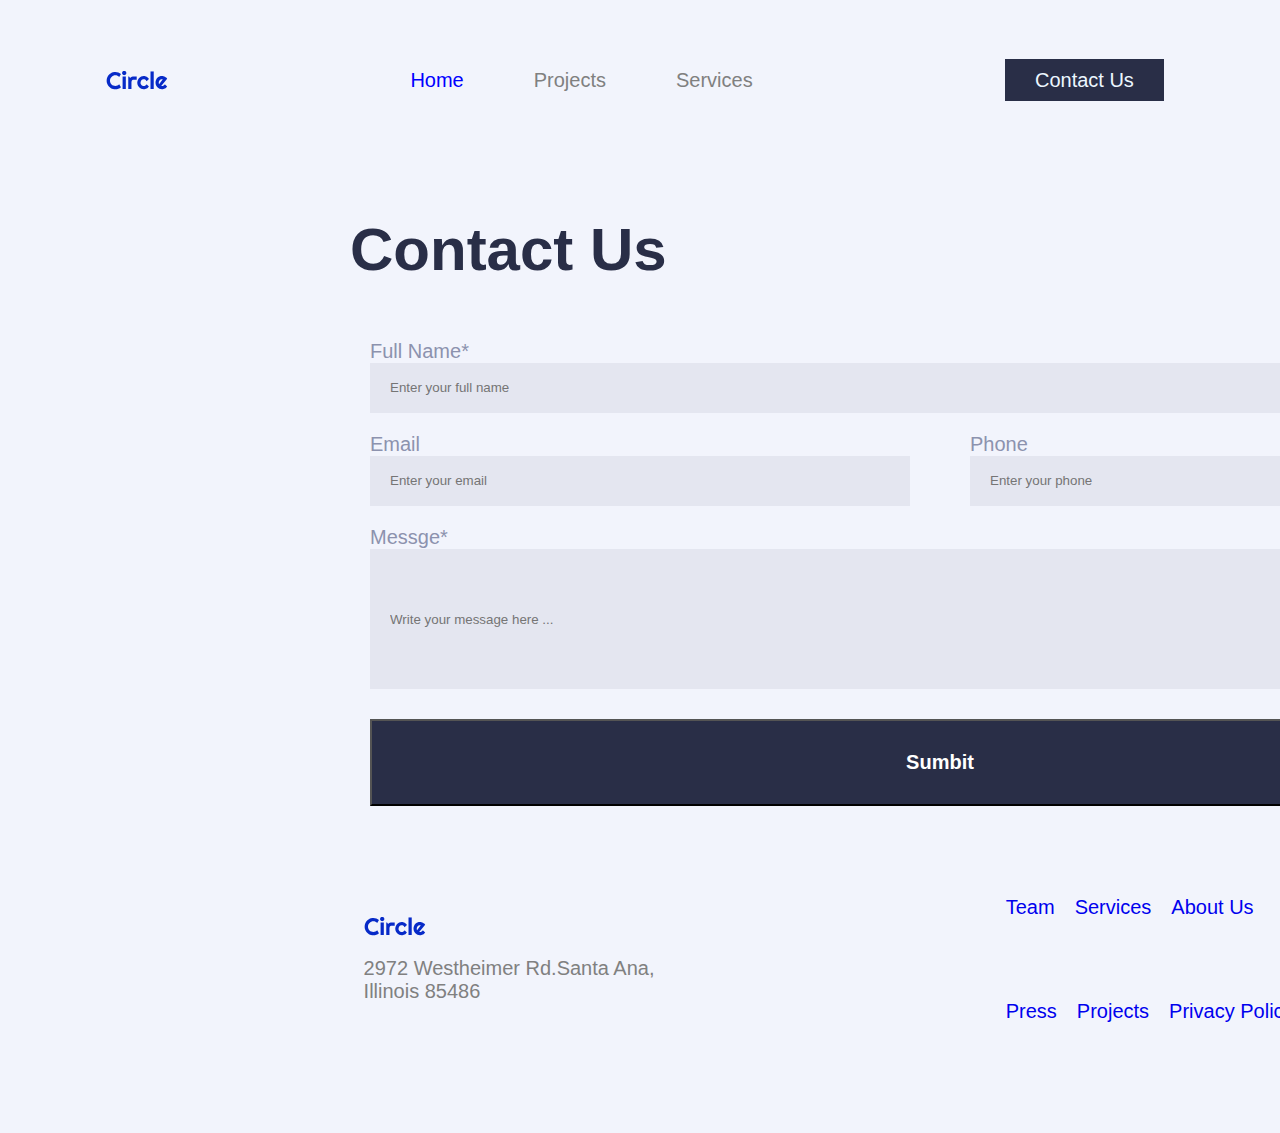
==== form.html @ a89633fa "contact us done" ====
<!DOCTYPE html>
<html lang="en">
<head>
    <meta charset="UTF-8">
    <meta http-equiv="X-UA-Compatible" content="IE=edge">
    <meta name="viewport" content="width=device-width, initial-scale=1.0">
    <title>Document</title>
    <link rel="stylesheet" href="style.css">
</head>
<body>



<!--  /////// NAV ////////// -->

    <nav class="sect-nav">
        <div class="nav-container">
            <img id="logCircle" src="/Img/logos/circle.svg" />
          <div class="link-nav">
            <a class="active-page" href="#">Home</a>
            <a href="#">Projects</a>
            <a href="#">Services</a>
          </div>
          <div class="anchorage">
            <a  id="but-nav" class="but-nav" href="/form.html">Contact Us</a>
          </div>
        </div>        
      </nav>



      <!--  //////////////////  FORMULARI /////// -->

      <div class="general-formulari-container">        
        <div class="formulari-container">
            <h1>Contact Us</h1>
        </div>
        <div class="imp-container">
            <form action="">
                <div class="imp-name">
                    <label for="">Full Name*</label>
                    <input class="imp-holder" type="text" placeholder="Enter your full name">
                </div>
                <div class="together">
                    <div class="imp-email">
                        <label for="">Email</label>
                        <input class="imp-holder" type="text" placeholder="Enter your email">
                    </div>
                    <div class="imp-phone">
                        <label for="">Phone</label>
                        <input class="imp-holder" type="text" placeholder="Enter your phone">
                    </div>
                </div>
                
                <div class="imp-message">
                    <label for="">Messge*</label>
                    <input class="imp-holder" type="text" placeholder="Write your message here ...">
                </div>
                <button class="sumbit"  type="button">Sumbit</button>

            </form>
        </div>
      </div>








    <!--  FOOTER !!! -->


    <section class="footer">
        <div class="foot-container ">
          <div class="img-info">
            <div>
              <img src="/Img/logos/circle.svg" alt="">
            </div>
            <div class="info">
              <p>2972 Westheimer Rd.Santa Ana,<br>
              Illinois 85486</p>
            </div>
          </div>
          <div class="foot-place">
            <div class="about">         
              <a href="#">Team</a>
              <a href="#">Services</a>
               <a href="#">About Us</a>          
            </div>
            <div class="about-sec">
              <a href="#">Press</a>
              <a href="#">Projects</a>
              <a href="#">Privacy Policy</a>
            </div>
        </div>
          
  
        </div>
      </section>
  


</body>
</html>
---- style.css ----
/* //importar google fonts mediante cssS// */
/* @import url(“https://fonts.googleapis.com/css2?family=Roboto:wght@400;700&display=swap”); */
/* General styling */
*{
    margin: 0;
    padding: 0;
    font-family: "Roboto", sans-serif;
    /* background-color: #f2f4fc; */
}
body{
    background-color: #f2f4fc; 
    font-family: "Roboto", sans-serif;
    font-size: 20px;
}
h1{
    font-weight: bold;
    font-size: 60px;
    color: #292e47;
    margin: 20px 0px 30px;
}

/* HEADDIIINGSSSS H1 H2 H3 H4 I AFEGIR PROPIETATS */
.container {
    max-width: 1100px;
    margin-left: auto;
    margin-right: auto;
}
.title-heading-h2 {
    color: #292e47;
    font-size: 40px;
    font-weight: bold;
}


/*   NAV BAR */
.sect-nav{
  margin-top: 70px;
}
.nav-container{
    display: flex;
    justify-content: space-around;
    align-items: center;   
    height: 20px;
}
.nav-container a { 
    margin-right: 10px;
    text-decoration: none;
    padding: 30px 30px;
    color: gray; 
}
.nav-container .active-page{
    color: blue
}
/* .nav-container a:first-child{
    color: blue
} */
.nav-container a:hover{
    color: blue;
}

.anchorage a {
    color: white
}


.link-nav {
    display: flex;
}
#but-nav {
    background-color: #292e47;
    color: #ecf7ff;
    height: 10px;
    /* margin: 0px 40px 0px 40px; */
    padding: 10px 30px;
    text-decoration: none;
}



/* /////////////// MAIN SECTION CORRESPONDIENTE A PROJECT.HTML( sIMPLIFY) */
.main-section h1{
    margin-top:100px;
    font-weight: bold;
    padding: 0px 200px;
}
.titles-web{
    display: flex;
    justify-content: space-between;
    color: gray;
    font-weight: bold ;
    padding: 0px 220px;
}  
.main-img{
    display: flex;
    justify-items: center;
    margin-top: 60px;
    padding: ;
}
.the-img{
    width: 100%;
    height: 444px;
    padding: 0px 220px;
    

}
.text-simpl{
    padding: 0px 220px;
}
.parrafo{
    margin-top: 80px;
    font-size: 20px;
}
.parrafo-dos{
    margin-top: 10px;
    margin-bottom: 150px;
    font-size: 20px;
}


/* /////////////// FORMULAARI ////////// */


.formulari-container h1{
    color: #292e47;
    font-size: px;
    line-height: 20px;
    margin-top: 150px;
    margin-bottom: 80px;
    margin-left: 350px;
    font-weight: bold;
}
.imp-container{
    margin-left: 350px;
    width: 100%;
    padding-left: 20px;  
    color: #8c92ae; 
    font-size: 20px; 
    display: flex;
    flex-direction: row;
    
}
.imp-name{
    width:1100px; 
}
.together{
    display: flex;
    padding: 20px 0px;
    
}
.imp-email{
    width:500px; 
}
.imp-phone{
    width:500px; 
    padding: 0px 100px;
}
.imp-message{
    width:1100px; 
}
.imp-message input{
    height: 100px;
   
}
.sumbit{
    background-color: #292e47;
    color: white;
    width: 1140px;
    padding: 30px;
    margin-top: 30px;
    font-weight: bold;
    font-size: 20px;
}
.imp-holder{
    height: 10px;
    width: 100% ;
    padding: 20px;
    line-height: 20px;
    display: flex;
    text-align: start;
    flex-direction: column;
   
    background-color: rgba(107, 112, 141, 0.1);
    border: none;
}


/*      SECTION 1  */

.container-sect1 {
    display: flex;
    justify-content: space-between;
    align-items: center;
    padding: 100px 30px 0px;
    margin: 0px 96px;
    max-width: 1100px;
    margin-right: auto;
    margin-left: auto;
}
.imatges{
    display: flex;
}
.img-guy{
    position:relative;
    width: 560px;
}
.card-a{
    position: absolute;
    left: 45%;
    top: 20%;
    right: auto;
    bottom: auto;
    width: 294px;
    vertical-align: middle;
    display: inline-block ;
    
}
.card-b{
    position: absolute;
    left: auto;
    top: auto;
    right: 15%;
    bottom: 0%;
    width: 290px;
    vertical-align: middle;
    display: inline-block;
}
.text{
    color: gray; 

}
.text p{
    margin: 0px 0px 40px;
}
.text-a{
    text-decoration: none;
    color: gray; 
    font-size: 17px;
}
.but-guy{
    background-color: #15298c;
    color: #ecf7ff;
    height: 50px;
    margin: 0px 40px 0px 40px;
    padding: 15px 30px;
    text-decoration: none;
    font-weight: bold;
   
}



/*  Projects CSS*/
.section {
    padding: 0px 30px,
}
.dad-card-container{
    margin-top: 70px;
}
.dad-card-subcontainer{
    display: flex;
    justify-content: space-between;
    flex-direction: row;
}
.card{
    width: 340px;
    max-height: 444px;
    display: flex;
    flex-direction: column;
}
.card-img-general{
    object-fit: cover;
    height: 240px;
    width: 100%;
}
.card-content{
    background-color: white;
    display: flex;
    flex-direction:  column;
    height: 100%;
    width: 100%;
}
.card-img-container{
    margin: 0;
}
.card-project-title{
    color: #292e47;
    font-size: 24px;
    font-weight: 500;
    margin: 30px 20px 20px 20px;
    background-color: white;
}
.card-project-subtitle{
    color: #292e47;
    font-size: 16px;
    margin: 0px 20px;
    background-color: white;
}
.card-project-botton{
    color: #292e47;
    font-size: 16px;
    margin: 40px 20px;
    background-color: white;
    color: #15298c;
    text-decoration: none;
    font-weight: 800;
}

/*  servicees  CSS*/

.service-container{
    margin-top: 70px;
}
.service-subcontainer{
    display: flex;
    justify-content: space-between;
    flex-direction: row;
}
.service{
    width: 340px;
    max-height: 444px;
    display: flex;
    flex-direction: column;
    
}
.service-img{
    object-fit: cover;
    height: 240px;
    width: 100%;
    background-color: white;
}
.service-content{
    background-color: white;
    display: flex;
    flex-direction:  column;
    height: 100%;
    width: 100%;
}
.service-icon {
    width: 80px;
    height: 80px;
    margin-top: 40px;
    margin-left: 40px;
    padding-bottom: 0px;
    padding-left: 0px;
    border-radius: 50%;
    background-color: #ecf7ff;
    /* background-image: url(/Img/Icons/1.svg); */
    background-position: 50% 50%;
    background-size: auto;
    background-repeat: no-repeat;    
}

.service-icon.icon1{
    background-image: url(/Img/Icons/1.svg);
}
.service-icon.icon2{
    background-image: url(/Img/Icons/2.svg);
}
.service-icon.icon3{
    background-image: url(/Img/Icons/3.svg);
}

.service-title{
    color: #292e47;
    font-size: 24px;
    font-weight: 500;
    margin: 30px 20px 20px 20px;
    background-color: white;
}
.service-subtitle{
    color: #292e47;
    font-size: 16px;
    margin: 0px 20px;
    background-color: white;
}
.service-project-botton{
    color: #292e47;
    font-size: 16px;
    margin: 40px 20px;
    background-color: white;
    color: #072ac8;
    text-decoration: none;
    font-weight: 800;
}



/*   SPONSORS  */

.sponsors-container{
    display: flex;
    justify-content: space-between;
    margin-bottom: 150px;
}
.sponsors-div-container {
    margin-top: 130px;
}
.sponsors{
    display: flex;
    flex-direction: row;
}
.sponsors img{
    margin-right: 100px;
}
#airB{
    display: flex;
    width: 150px;
    height: 96px;
    max-height: 96px;
    max-width: 150px;
}
#goog{
    display: flex;
    width: 150px;
    height: 96px;
    max-height: 96px;
    max-width: 150px;
}
#micro{
    display: flex;
    width: 150px;
    height: 96px;
    max-height: 96px;
    max-width: 150px;
}
#fedex{
    display: flex;
    width: 150px;
    height: 96px;
    max-height: 96px;
    max-width: 150px;
}
#amazon{
    display: flex;
    width: 150px;
    height: 96px;
    max-height: 96px;
    max-width: 150px;
}
/* .sect4{
    margin-top: 40px;
    padding: 0px 30px;
}
.container-general{
    max-width: 1100px;
    margin-left: auto;
    margin-right: auto;
}
.servicesheading{
    color: #292e47;
    font-size: 40px;
}
.service-container{

} */

/* ////////////  DARK SCREEN */
.dark-screen{
    position: relative;
    height: 622px;
    margin: 90px 200px 90px 200px;
    background-color: #292e47;
    background-image: url("./Img/impossible/orbit.png");
    background-position: 0px 0px;
    background-size: contain;
    background-repeat: no-repeat;
    
}

    
.dark-screen h3{
    color: white;
    font-size: 40px;
    margin: 100px 0px 10px;
    margin-bottom: 10px;
}
.dark-container{
    display: flex;
    justify-content: space-between;
    flex-direction: column;
    text-align: center;
    font-weight: bold;
}
.client{
    display: flex;
    align-items: center;
    flex-direction: row;
    text-align: center;
    justify-content: center;
    margin-top: 8% ;
}
.client-img{
    width: 50px;
    height: 50px;
    border-radius: 50%;
    background-image: url("./Img/impossible/profile.png");
    background-position: center;
    background-size: contain;
    background-repeat: no-repeat;
    max-width: 1320px;
}
.client-name{
    color: aqua;
    font-size: 17px;
}

.text-dark{
    color:#ffc600;
    font-size: 24px;
    margin-top: 120px;
    text-align: center;
    line-height: 160%;
    font-weight: 500;
    max-width: 560px;
    margin-right: auto;
    margin-left: auto;
}
.client-position{
    color: white;
    font-size: 13px;
}
.emoji {
    width: 150px;
    height: 150px;

}
.emoji.top-left{   
    position: absolute;

    left: 5%;
    top: 10%;
    right: auto;
    bottom: auto;
    background-image: url("./Img/impossible/memoji-1.png");
    background-position: 50% 50%;
    background-size: contain;
    background-repeat: no-repeat;
}
.emoji.top-right{
    position: absolute;
    background-image: url("./Img/impossible/memoji-2.png");
    top: 10%;
    right: 5%;
    bottom: auto;
    left: auto;
    background-position: 50% 50%;
    background-size: contain;
    background-repeat: no-repeat;
}

.emoji.bottom-left{  
    position: absolute;
    background-image: url("./Img/impossible/memoji-3.png");
    bottom: 10%;
    left: 5%;
    top: auto;
    right: auto;
    background-position: 50% 50%;
    background-size: contain;
    background-repeat: no-repeat;
}

.emoji.bottom-right{
    background-image: url("./Img/impossible/memoji-4.png");
    position: absolute;
    bottom: 10%;
    right: 5%;
    left: auto;
    top: auto;
    background-position: 50% 50%;
    background-size: contain;
    background-repeat: no-repeat;
}






/* SECTION 5 */

.sect5 {
    width: 1320px;
    height: 500px;
    max-width: 1320px;
    margin-top: 200px;
    margin-right: auto;
    margin-left: auto;
    background-color: #ffc600;
    display: flex;
    justify-content: center;
    align-items: center;
    text-align: justify;
}
.imput-container{
    text-align: center;
    margin-top: 10px;
}
.imput-btn{
    margin-top: 30px;

}
.imput-btn button {
    height: 60px;
    border: none;
    padding: 15px 60px;
    background-color: #292e47;
    color: #ecf7ff;
    font-weight: bold;
    font-size: 20px;
}
.imput-btn input{
    height: 60px;
    border: none;
    padding: 0px 12px 0px  50px;
}
.imp{
    background-image: url(/Img/mail.svg);
    background-repeat: no-repeat;
}

/* FOOTER !!!!! */

.foot-container{
    display: flex;
    justify-content: space-between;
    margin-top: 0px;
    width: 1320px;
    margin: 80px 0px 0px;
    padding: 0px 30px 100px;
    margin-left: 12%;
}
.img-info{
    margin-left: 150px;
    padding: 30px;
}
.info{
    display: flex;
    margin-top: 16px;
    color: gray;
}
.foot-place{
    display: flex;
    flex-direction: column;
    justify-content: space-between;
    margin-left: 100px;
    margin-right: 200px;
}
.about{
    display: flex;
}
.about a{
    text-decoration: none;
    display: flex;
    justify-content: space-between;
    padding: 10px;
}
.about-sec a{
    text-decoration: none;
    display: flex;
    justify-content: space-between;
    padding: 10px;
}
.about-sec{
    display: flex;
}
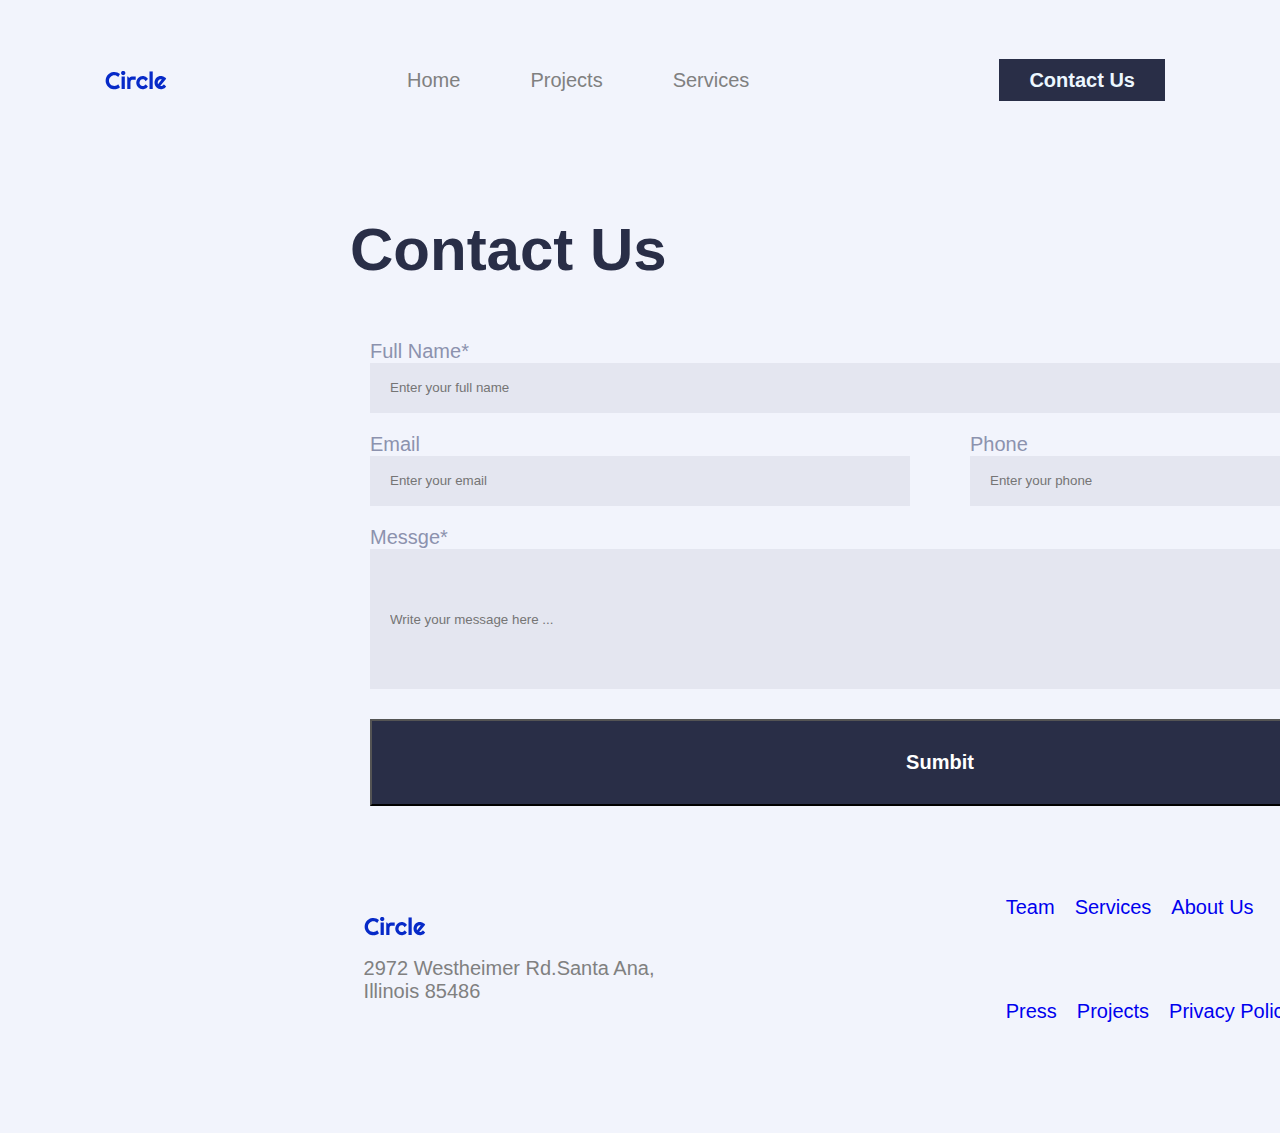
==== commit 585fbec8: "Form, fornt nd project html cdd done" ====
--- a/form.html
+++ b/form.html
@@ -17,7 +17,7 @@
         <div class="nav-container">
             <img id="logCircle" src="/Img/logos/circle.svg" />
           <div class="link-nav">
-            <a class="active-page" href="#">Home</a>
+            <a href="/index.html">Home</a>
             <a href="#">Projects</a>
             <a href="#">Services</a>
           </div>
--- a/style.css
+++ b/style.css
@@ -1,441 +1,431 @@
 /* //importar google fonts mediante cssS// */
 /* @import url(“https://fonts.googleapis.com/css2?family=Roboto:wght@400;700&display=swap”); */
 /* General styling */
-*{
-    margin: 0;
-    padding: 0;
-    font-family: "Roboto", sans-serif;
-    /* background-color: #f2f4fc; */
-}
-body{
-    background-color: #f2f4fc; 
-    font-family: "Roboto", sans-serif;
-    font-size: 20px;
-}
-h1{
-    font-weight: bold;
-    font-size: 60px;
-    color: #292e47;
-    margin: 20px 0px 30px;
+* {
+  margin: 0;
+  padding: 0;
+  font-family: "Roboto", sans-serif;
+  /* background-color: #f2f4fc; */
+}
+body {
+  background-color: #f2f4fc;
+  font-family: "Roboto", sans-serif;
+  font-size: 20px;
+}
+h1 {
+  font-weight: bold;
+  font-size: 60px;
+  color: #292e47;
+  margin: 20px 0px 30px;
 }
 
 /* HEADDIIINGSSSS H1 H2 H3 H4 I AFEGIR PROPIETATS */
 .container {
-    max-width: 1100px;
-    margin-left: auto;
-    margin-right: auto;
+  max-width: 1100px;
+  margin-left: auto;
+  margin-right: auto;
+  margin-bottom: 200px;
 }
 .title-heading-h2 {
-    color: #292e47;
-    font-size: 40px;
-    font-weight: bold;
-}
-
+  color: #292e47;
+  font-size: 40px;
+  font-weight: bold;
+}
 
 /*   NAV BAR */
-.sect-nav{
+.sect-nav {
   margin-top: 70px;
 }
-.nav-container{
-    display: flex;
-    justify-content: space-around;
-    align-items: center;   
-    height: 20px;
-}
-.nav-container a { 
-    margin-right: 10px;
-    text-decoration: none;
-    padding: 30px 30px;
-    color: gray; 
-}
-.nav-container .active-page{
-    color: blue
+.nav-container {
+  display: flex;
+  justify-content: space-around;
+  align-items: center;
+  height: 20px;
+}
+.nav-container a {
+  margin-right: 10px;
+  text-decoration: none;
+  padding: 30px 30px;
+  color: gray;
+}
+.nav-container .active-page {
+  color: blue;
 }
 /* .nav-container a:first-child{
     color: blue
 } */
-.nav-container a:hover{
-    color: blue;
+.nav-container a:hover {
+  color: blue;
 }
 
 .anchorage a {
-    color: white
-}
-
+  color: white;
+}
 
 .link-nav {
-    display: flex;
+  display: flex;
 }
 #but-nav {
-    background-color: #292e47;
-    color: #ecf7ff;
-    height: 10px;
-    /* margin: 0px 40px 0px 40px; */
-    padding: 10px 30px;
-    text-decoration: none;
-}
-
-
+  background-color: #292e47;
+  font-weight: bold;
+  color: #ecf7ff;
+  height: 10px;
+  /* margin: 0px 40px 0px 40px; */
+  padding: 10px 30px;
+  text-decoration: none;
+}
 
 /* /////////////// MAIN SECTION CORRESPONDIENTE A PROJECT.HTML( sIMPLIFY) */
-.main-section h1{
-    margin-top:100px;
-    font-weight: bold;
-    padding: 0px 200px;
-}
-.titles-web{
-    display: flex;
-    justify-content: space-between;
-    color: gray;
-    font-weight: bold ;
-    padding: 0px 220px;
-}  
-.main-img{
-    display: flex;
-    justify-items: center;
-    margin-top: 60px;
-    padding: ;
-}
-.the-img{
-    width: 100%;
-    height: 444px;
-    padding: 0px 220px;
-    
-
-}
-.text-simpl{
-    padding: 0px 220px;
-}
-.parrafo{
-    margin-top: 80px;
-    font-size: 20px;
-}
-.parrafo-dos{
-    margin-top: 10px;
-    margin-bottom: 150px;
-    font-size: 20px;
-}
-
+.main-section h1 {
+  margin-top: 100px;
+  font-weight: bold;
+  padding: 0px 200px;
+}
+.titles-web {
+  display: flex;
+  justify-content: space-between;
+  color: gray;
+  font-weight: bold;
+  padding: 0px 220px;
+}
+.main-img {
+  display: flex;
+  justify-items: center;
+  margin-top: 60px;
+  padding: ;
+}
+.the-img {
+  width: 100%;
+  height: 444px;
+  padding: 0px 220px;
+  background-size: cover;
+}
+.text-simpl {
+  padding: 0px 220px;
+  font-size: 20px;
+  line-height: 30px;
+  margin-bottom: 150px;
+}
+.parrafo {
+  margin-top: 80px;
+  font-size: 20px;
+}
+.parrafo-dos {
+  margin-top: 10px;
+  margin-bottom: 150px;
+  font-size: 20px;
+}
 
 /* /////////////// FORMULAARI ////////// */
 
-
-.formulari-container h1{
-    color: #292e47;
-    font-size: px;
-    line-height: 20px;
-    margin-top: 150px;
-    margin-bottom: 80px;
-    margin-left: 350px;
-    font-weight: bold;
-}
-.imp-container{
-    margin-left: 350px;
-    width: 100%;
-    padding-left: 20px;  
-    color: #8c92ae; 
-    font-size: 20px; 
-    display: flex;
-    flex-direction: row;
-    
-}
-.imp-name{
-    width:1100px; 
-}
-.together{
-    display: flex;
-    padding: 20px 0px;
-    
-}
-.imp-email{
-    width:500px; 
-}
-.imp-phone{
-    width:500px; 
-    padding: 0px 100px;
-}
-.imp-message{
-    width:1100px; 
-}
-.imp-message input{
-    height: 100px;
-   
-}
-.sumbit{
-    background-color: #292e47;
-    color: white;
-    width: 1140px;
-    padding: 30px;
-    margin-top: 30px;
-    font-weight: bold;
-    font-size: 20px;
-}
-.imp-holder{
-    height: 10px;
-    width: 100% ;
-    padding: 20px;
-    line-height: 20px;
-    display: flex;
-    text-align: start;
-    flex-direction: column;
-   
-    background-color: rgba(107, 112, 141, 0.1);
-    border: none;
-}
-
+.formulari-container h1 {
+  color: #292e47;
+  font-size: px;
+  line-height: 20px;
+  margin-top: 150px;
+  margin-bottom: 80px;
+  margin-left: 350px;
+  font-weight: bold;
+}
+.imp-container {
+  margin-left: 350px;
+  width: 100%;
+  padding-left: 20px;
+  color: #8c92ae;
+  font-size: 20px;
+  display: flex;
+  flex-direction: row;
+}
+.imp-name {
+  width: 1100px;
+}
+.together {
+  display: flex;
+  padding: 20px 0px;
+}
+.imp-email {
+  width: 500px;
+}
+.imp-phone {
+  width: 500px;
+  padding: 0px 100px;
+}
+.imp-message {
+  width: 1100px;
+}
+.imp-message input {
+  height: 100px;
+}
+.sumbit {
+  background-color: #292e47;
+  color: white;
+  width: 1140px;
+  padding: 30px;
+  margin-top: 30px;
+  font-weight: bold;
+  font-size: 20px;
+}
+.imp-holder {
+  height: 10px;
+  width: 100%;
+  padding: 20px;
+  line-height: 20px;
+  display: flex;
+  text-align: start;
+  flex-direction: column;
+  background-color: rgba(107, 112, 141, 0.1);
+  border: none;
+}
 
 /*      SECTION 1  */
 
 .container-sect1 {
-    display: flex;
-    justify-content: space-between;
-    align-items: center;
-    padding: 100px 30px 0px;
-    margin: 0px 96px;
-    max-width: 1100px;
-    margin-right: auto;
-    margin-left: auto;
-}
-.imatges{
-    display: flex;
-}
-.img-guy{
-    position:relative;
-    width: 560px;
-}
-.card-a{
-    position: absolute;
-    left: 45%;
-    top: 20%;
-    right: auto;
-    bottom: auto;
-    width: 294px;
-    vertical-align: middle;
-    display: inline-block ;
-    
-}
-.card-b{
-    position: absolute;
-    left: auto;
-    top: auto;
-    right: 15%;
-    bottom: 0%;
-    width: 290px;
-    vertical-align: middle;
-    display: inline-block;
-}
-.text{
-    color: gray; 
-
-}
-.text p{
-    margin: 0px 0px 40px;
-}
-.text-a{
-    text-decoration: none;
-    color: gray; 
-    font-size: 17px;
-}
-.but-guy{
-    background-color: #15298c;
-    color: #ecf7ff;
-    height: 50px;
-    margin: 0px 40px 0px 40px;
-    padding: 15px 30px;
-    text-decoration: none;
-    font-weight: bold;
-   
-}
-
-
+  display: flex;
+  justify-content: space-between;
+  align-items: center;
+  padding: 100px 30px 0px;
+  margin: 0px 96px;
+  max-width: 1100px;
+  margin-right: auto;
+  margin-left: auto;
+}
+.imatges {
+  display: flex;
+}
+.img-guy {
+  position: relative;
+  width: 560px;
+}
+.card-a {
+  position: absolute;
+  left: 45%;
+  top: 20%;
+  right: auto;
+  bottom: auto;
+  width: 294px;
+  vertical-align: middle;
+  display: inline-block;
+}
+.card-b {
+  position: absolute;
+  left: auto;
+  top: auto;
+  right: 15%;
+  bottom: 0%;
+  width: 290px;
+  vertical-align: middle;
+  display: inline-block;
+}
+.text {
+  color: gray;
+}
+.text p {
+  margin: 0px 0px 40px;
+}
+.text-a {
+  text-decoration: none;
+  color: gray;
+  font-size: 17px;
+}
+.but-guy {
+  background-color: #292e47;
+  color: #ecf7ff;
+  height: 50px;
+  margin: 0px 40px 0px 40px;
+  padding: 15px 30px;
+  text-decoration: none;
+  font-weight: bold;
+}
 
 /*  Projects CSS*/
 .section {
-    padding: 0px 30px,
-}
-.dad-card-container{
-    margin-top: 70px;
-}
-.dad-card-subcontainer{
-    display: flex;
-    justify-content: space-between;
-    flex-direction: row;
-}
-.card{
-    width: 340px;
-    max-height: 444px;
-    display: flex;
-    flex-direction: column;
-}
-.card-img-general{
-    object-fit: cover;
-    height: 240px;
-    width: 100%;
-}
-.card-content{
-    background-color: white;
-    display: flex;
-    flex-direction:  column;
-    height: 100%;
-    width: 100%;
-}
-.card-img-container{
-    margin: 0;
-}
-.card-project-title{
-    color: #292e47;
-    font-size: 24px;
-    font-weight: 500;
-    margin: 30px 20px 20px 20px;
-    background-color: white;
-}
-.card-project-subtitle{
-    color: #292e47;
-    font-size: 16px;
-    margin: 0px 20px;
-    background-color: white;
-}
-.card-project-botton{
-    color: #292e47;
-    font-size: 16px;
-    margin: 40px 20px;
-    background-color: white;
-    color: #15298c;
-    text-decoration: none;
-    font-weight: 800;
+  padding: 0px 30px;
+}
+.dad-card-container {
+  margin-top: 70px;
+}
+.dad-card-subcontainer {
+  display: flex;
+  justify-content: space-between;
+  flex-direction: row;
+}
+.card {
+  width: 340px;
+  max-height: 444px;
+  display: flex;
+  flex-direction: column;
+}
+.card-img-general {
+  object-fit: cover;
+  height: 240px;
+  width: 100%;
+}
+.card-content {
+  background-color: white;
+  display: flex;
+  flex-direction: column;
+  height: 100%;
+  width: 100%;
+}
+.card-img-container {
+  margin: 0;
+}
+.card-project-title {
+  color: #292e47;
+  font-size: 24px;
+  font-weight: 500;
+  margin: 30px 20px 20px 20px;
+  background-color: white;
+  min-height: 112px;
+}
+.card-project-subtitle {
+  color: #292e47;
+  font-size: 16px;
+  margin: 0px 20px;
+  background-color: white;
+  /* Truncar o esconder texto */
+  overflow: hidden;
+  text-overflow: ellipsis;
+  white-space:nowrap;
+}
+.card-project-botton {
+  color: #292e47;
+  font-size: 16px;
+  margin: 40px 20px;
+  background-color: white;
+  color: #15298c;
+  text-decoration: none;
+  font-weight: 800;
 }
 
 /*  servicees  CSS*/
 
-.service-container{
-    margin-top: 70px;
-}
-.service-subcontainer{
-    display: flex;
-    justify-content: space-between;
-    flex-direction: row;
-}
-.service{
-    width: 340px;
-    max-height: 444px;
-    display: flex;
-    flex-direction: column;
-    
-}
-.service-img{
-    object-fit: cover;
-    height: 240px;
-    width: 100%;
-    background-color: white;
-}
-.service-content{
-    background-color: white;
-    display: flex;
-    flex-direction:  column;
-    height: 100%;
-    width: 100%;
+.service-container {
+  margin-top: 70px;
+}
+.service-subcontainer {
+  display: flex;
+  justify-content: space-between;
+  flex-direction: row;
+}
+.service {
+  width: 340px;
+  max-height: 444px;
+  display: flex;
+  flex-direction: column;
+}
+.service-img {
+  object-fit: cover;
+  height: 240px;
+  width: 100%;
+  background-color: white;
+}
+.service-content {
+  background-color: white;
+  display: flex;
+  flex-direction: column;
+  height: 100%;
+  width: 100%;
 }
 .service-icon {
-    width: 80px;
-    height: 80px;
-    margin-top: 40px;
-    margin-left: 40px;
-    padding-bottom: 0px;
-    padding-left: 0px;
-    border-radius: 50%;
-    background-color: #ecf7ff;
-    /* background-image: url(/Img/Icons/1.svg); */
-    background-position: 50% 50%;
-    background-size: auto;
-    background-repeat: no-repeat;    
-}
-
-.service-icon.icon1{
-    background-image: url(/Img/Icons/1.svg);
-}
-.service-icon.icon2{
-    background-image: url(/Img/Icons/2.svg);
-}
-.service-icon.icon3{
-    background-image: url(/Img/Icons/3.svg);
-}
-
-.service-title{
-    color: #292e47;
-    font-size: 24px;
-    font-weight: 500;
-    margin: 30px 20px 20px 20px;
-    background-color: white;
-}
-.service-subtitle{
-    color: #292e47;
-    font-size: 16px;
-    margin: 0px 20px;
-    background-color: white;
-}
-.service-project-botton{
-    color: #292e47;
-    font-size: 16px;
-    margin: 40px 20px;
-    background-color: white;
-    color: #072ac8;
-    text-decoration: none;
-    font-weight: 800;
-}
-
-
+  width: 80px;
+  height: 80px;
+  margin-top: 40px;
+  margin-left: 40px;
+  padding-bottom: 0px;
+  padding-left: 0px;
+  border-radius: 50%;
+  background-color: #ecf7ff;
+  /* background-image: url(/Img/Icons/1.svg); */
+  background-position: 50% 50%;
+  background-size: auto;
+  background-repeat: no-repeat;
+}
+
+.service-icon.icon1 {
+  background-image: url(/Img/Icons/1.svg);
+}
+.service-icon.icon2 {
+  background-image: url(/Img/Icons/2.svg);
+}
+.service-icon.icon3 {
+  background-image: url(/Img/Icons/3.svg);
+}
+
+.service-title {
+  color: #292e47;
+  font-size: 24px;
+  font-weight: 500;
+  margin: 30px 20px 20px 20px;
+  background-color: white;
+}
+.service-subtitle {
+  color: #292e47;
+  font-size: 16px;
+  margin: 0px 20px;
+  background-color: white;
+}
+.service-project-botton {
+  color: #292e47;
+  font-size: 16px;
+  margin: 40px 20px;
+  background-color: white;
+  color: #072ac8;
+  text-decoration: none;
+  font-weight: 800;
+}
 
 /*   SPONSORS  */
 
-.sponsors-container{
-    display: flex;
-    justify-content: space-between;
-    margin-bottom: 150px;
+.sponsors-container {
+  display: flex;
+  justify-content: space-between;
+  margin-bottom: 150px;
 }
 .sponsors-div-container {
-    margin-top: 130px;
-}
-.sponsors{
-    display: flex;
-    flex-direction: row;
-}
-.sponsors img{
-    margin-right: 100px;
-}
-#airB{
-    display: flex;
-    width: 150px;
-    height: 96px;
-    max-height: 96px;
-    max-width: 150px;
-}
-#goog{
-    display: flex;
-    width: 150px;
-    height: 96px;
-    max-height: 96px;
-    max-width: 150px;
-}
-#micro{
-    display: flex;
-    width: 150px;
-    height: 96px;
-    max-height: 96px;
-    max-width: 150px;
-}
-#fedex{
-    display: flex;
-    width: 150px;
-    height: 96px;
-    max-height: 96px;
-    max-width: 150px;
-}
-#amazon{
-    display: flex;
-    width: 150px;
-    height: 96px;
-    max-height: 96px;
-    max-width: 150px;
+  margin-top: 130px;
+}
+.sponsors {
+  display: flex;
+  flex-direction: row;
+}
+.sponsors img {
+  margin-right: 100px;
+}
+#airB {
+  display: flex;
+  width: 150px;
+  height: 96px;
+  max-height: 96px;
+  max-width: 150px;
+}
+#goog {
+  display: flex;
+  width: 150px;
+  height: 96px;
+  max-height: 96px;
+  max-width: 150px;
+}
+#micro {
+  display: flex;
+  width: 150px;
+  height: 96px;
+  max-height: 96px;
+  max-width: 150px;
+}
+#fedex {
+  display: flex;
+  width: 150px;
+  height: 96px;
+  max-height: 96px;
+  max-width: 150px;
+}
+#amazon {
+  display: flex;
+  width: 150px;
+  height: 96px;
+  max-height: 96px;
+  max-width: 150px;
 }
 /* .sect4{
     margin-top: 40px;
@@ -455,212 +445,203 @@
 } */
 
 /* ////////////  DARK SCREEN */
-.dark-screen{
-    position: relative;
-    height: 622px;
-    margin: 90px 200px 90px 200px;
-    background-color: #292e47;
-    background-image: url("./Img/impossible/orbit.png");
-    background-position: 0px 0px;
-    background-size: contain;
-    background-repeat: no-repeat;
-    
-}
-
-    
-.dark-screen h3{
-    color: white;
-    font-size: 40px;
-    margin: 100px 0px 10px;
-    margin-bottom: 10px;
-}
-.dark-container{
-    display: flex;
-    justify-content: space-between;
-    flex-direction: column;
-    text-align: center;
-    font-weight: bold;
-}
-.client{
-    display: flex;
-    align-items: center;
-    flex-direction: row;
-    text-align: center;
-    justify-content: center;
-    margin-top: 8% ;
-}
-.client-img{
-    width: 50px;
-    height: 50px;
-    border-radius: 50%;
-    background-image: url("./Img/impossible/profile.png");
-    background-position: center;
-    background-size: contain;
-    background-repeat: no-repeat;
-    max-width: 1320px;
-}
-.client-name{
-    color: aqua;
-    font-size: 17px;
-}
-
-.text-dark{
-    color:#ffc600;
-    font-size: 24px;
-    margin-top: 120px;
-    text-align: center;
-    line-height: 160%;
-    font-weight: 500;
-    max-width: 560px;
-    margin-right: auto;
-    margin-left: auto;
-}
-.client-position{
-    color: white;
-    font-size: 13px;
+.dark-screen {
+  position: relative;
+  height: 622px;
+  margin: 90px 200px 90px 200px;
+  background-color: #292e47;
+  background-image: url("./Img/impossible/orbit.png");
+  background-position: 0px 0px;
+  background-size: contain;
+  background-repeat: no-repeat;
+}
+
+.dark-screen h3 {
+  color: white;
+  font-size: 40px;
+  margin: 100px 0px 10px;
+  margin-bottom: 10px;
+}
+.dark-container {
+  display: flex;
+  justify-content: space-between;
+  flex-direction: column;
+  text-align: center;
+  font-weight: bold;
+}
+.client {
+  display: flex;
+  align-items: center;
+  flex-direction: row;
+  text-align: center;
+  justify-content: center;
+  margin-top: 8%;
+}
+.client-img {
+  width: 50px;
+  height: 50px;
+  border-radius: 50%;
+  background-image: url("./Img/impossible/profile.png");
+  background-position: center;
+  background-size: contain;
+  background-repeat: no-repeat;
+  max-width: 1320px;
+}
+.client-name {
+  color: aqua;
+  font-size: 17px;
+}
+
+.text-dark {
+  color: #ffc600;
+  font-size: 24px;
+  margin-top: 120px;
+  text-align: center;
+  line-height: 160%;
+  font-weight: 500;
+  max-width: 560px;
+  margin-right: auto;
+  margin-left: auto;
+}
+.client-position {
+  color: white;
+  font-size: 13px;
 }
 .emoji {
-    width: 150px;
-    height: 150px;
-
-}
-.emoji.top-left{   
-    position: absolute;
-
-    left: 5%;
-    top: 10%;
-    right: auto;
-    bottom: auto;
-    background-image: url("./Img/impossible/memoji-1.png");
-    background-position: 50% 50%;
-    background-size: contain;
-    background-repeat: no-repeat;
-}
-.emoji.top-right{
-    position: absolute;
-    background-image: url("./Img/impossible/memoji-2.png");
-    top: 10%;
-    right: 5%;
-    bottom: auto;
-    left: auto;
-    background-position: 50% 50%;
-    background-size: contain;
-    background-repeat: no-repeat;
-}
-
-.emoji.bottom-left{  
-    position: absolute;
-    background-image: url("./Img/impossible/memoji-3.png");
-    bottom: 10%;
-    left: 5%;
-    top: auto;
-    right: auto;
-    background-position: 50% 50%;
-    background-size: contain;
-    background-repeat: no-repeat;
-}
-
-.emoji.bottom-right{
-    background-image: url("./Img/impossible/memoji-4.png");
-    position: absolute;
-    bottom: 10%;
-    right: 5%;
-    left: auto;
-    top: auto;
-    background-position: 50% 50%;
-    background-size: contain;
-    background-repeat: no-repeat;
-}
-
-
-
-
-
+  width: 150px;
+  height: 150px;
+}
+.emoji.top-left {
+  position: absolute;
+
+  left: 5%;
+  top: 10%;
+  right: auto;
+  bottom: auto;
+  background-image: url("./Img/impossible/memoji-1.png");
+  background-position: 50% 50%;
+  background-size: contain;
+  background-repeat: no-repeat;
+}
+.emoji.top-right {
+  position: absolute;
+  background-image: url("./Img/impossible/memoji-2.png");
+  top: 10%;
+  right: 5%;
+  bottom: auto;
+  left: auto;
+  background-position: 50% 50%;
+  background-size: contain;
+  background-repeat: no-repeat;
+}
+
+.emoji.bottom-left {
+  position: absolute;
+  background-image: url("./Img/impossible/memoji-3.png");
+  bottom: 10%;
+  left: 5%;
+  top: auto;
+  right: auto;
+  background-position: 50% 50%;
+  background-size: contain;
+  background-repeat: no-repeat;
+}
+
+.emoji.bottom-right {
+  background-image: url("./Img/impossible/memoji-4.png");
+  position: absolute;
+  bottom: 10%;
+  right: 5%;
+  left: auto;
+  top: auto;
+  background-position: 50% 50%;
+  background-size: contain;
+  background-repeat: no-repeat;
+}
 
 /* SECTION 5 */
 
 .sect5 {
-    width: 1320px;
-    height: 500px;
-    max-width: 1320px;
-    margin-top: 200px;
-    margin-right: auto;
-    margin-left: auto;
-    background-color: #ffc600;
-    display: flex;
-    justify-content: center;
-    align-items: center;
-    text-align: justify;
-}
-.imput-container{
-    text-align: center;
-    margin-top: 10px;
-}
-.imput-btn{
-    margin-top: 30px;
-
+  width: 1320px;
+  height: 500px;
+  max-width: 1320px;
+  margin-top: 200px;
+  margin-right: auto;
+  margin-left: auto;
+  background-color: #ffc600;
+  display: flex;
+  justify-content: center;
+  align-items: center;
+  text-align: justify;
+}
+.imput-container {
+  text-align: center;
+  margin-top: 10px;
+}
+.imput-btn {
+  margin-top: 30px;
 }
 .imput-btn button {
-    height: 60px;
-    border: none;
-    padding: 15px 60px;
-    background-color: #292e47;
-    color: #ecf7ff;
-    font-weight: bold;
-    font-size: 20px;
-}
-.imput-btn input{
-    height: 60px;
-    border: none;
-    padding: 0px 12px 0px  50px;
-}
-.imp{
-    background-image: url(/Img/mail.svg);
-    background-repeat: no-repeat;
+  height: 60px;
+  border: none;
+  padding: 15px 60px;
+  background-color: #292e47;
+  color: #ecf7ff;
+  font-weight: bold;
+  font-size: 20px;
+}
+.imput-btn input {
+  height: 60px;
+  border: none;
+  padding: 0px 12px 0px 50px;
+}
+.imp {
+  background-image: url(/Img/mail.svg);
+  background-repeat: no-repeat;
 }
 
 /* FOOTER !!!!! */
 
-.foot-container{
-    display: flex;
-    justify-content: space-between;
-    margin-top: 0px;
-    width: 1320px;
-    margin: 80px 0px 0px;
-    padding: 0px 30px 100px;
-    margin-left: 12%;
-}
-.img-info{
-    margin-left: 150px;
-    padding: 30px;
-}
-.info{
-    display: flex;
-    margin-top: 16px;
-    color: gray;
-}
-.foot-place{
-    display: flex;
-    flex-direction: column;
-    justify-content: space-between;
-    margin-left: 100px;
-    margin-right: 200px;
-}
-.about{
-    display: flex;
-}
-.about a{
-    text-decoration: none;
-    display: flex;
-    justify-content: space-between;
-    padding: 10px;
-}
-.about-sec a{
-    text-decoration: none;
-    display: flex;
-    justify-content: space-between;
-    padding: 10px;
-}
-.about-sec{
-    display: flex;
-}
+.foot-container {
+  display: flex;
+  justify-content: space-between;
+  margin-top: 0px;
+  width: 1320px;
+  margin: 80px 0px 0px;
+  padding: 0px 30px 100px;
+  margin-left: 12%;
+}
+.img-info {
+  margin-left: 150px;
+  padding: 30px;
+}
+.info {
+  display: flex;
+  margin-top: 16px;
+  color: gray;
+}
+.foot-place {
+  display: flex;
+  flex-direction: column;
+  justify-content: space-between;
+  margin-left: 100px;
+  margin-right: 200px;
+}
+.about {
+  display: flex;
+}
+.about a {
+  text-decoration: none;
+  display: flex;
+  justify-content: space-between;
+  padding: 10px;
+}
+.about-sec a {
+  text-decoration: none;
+  display: flex;
+  justify-content: space-between;
+  padding: 10px;
+}
+.about-sec {
+  display: flex;
+}
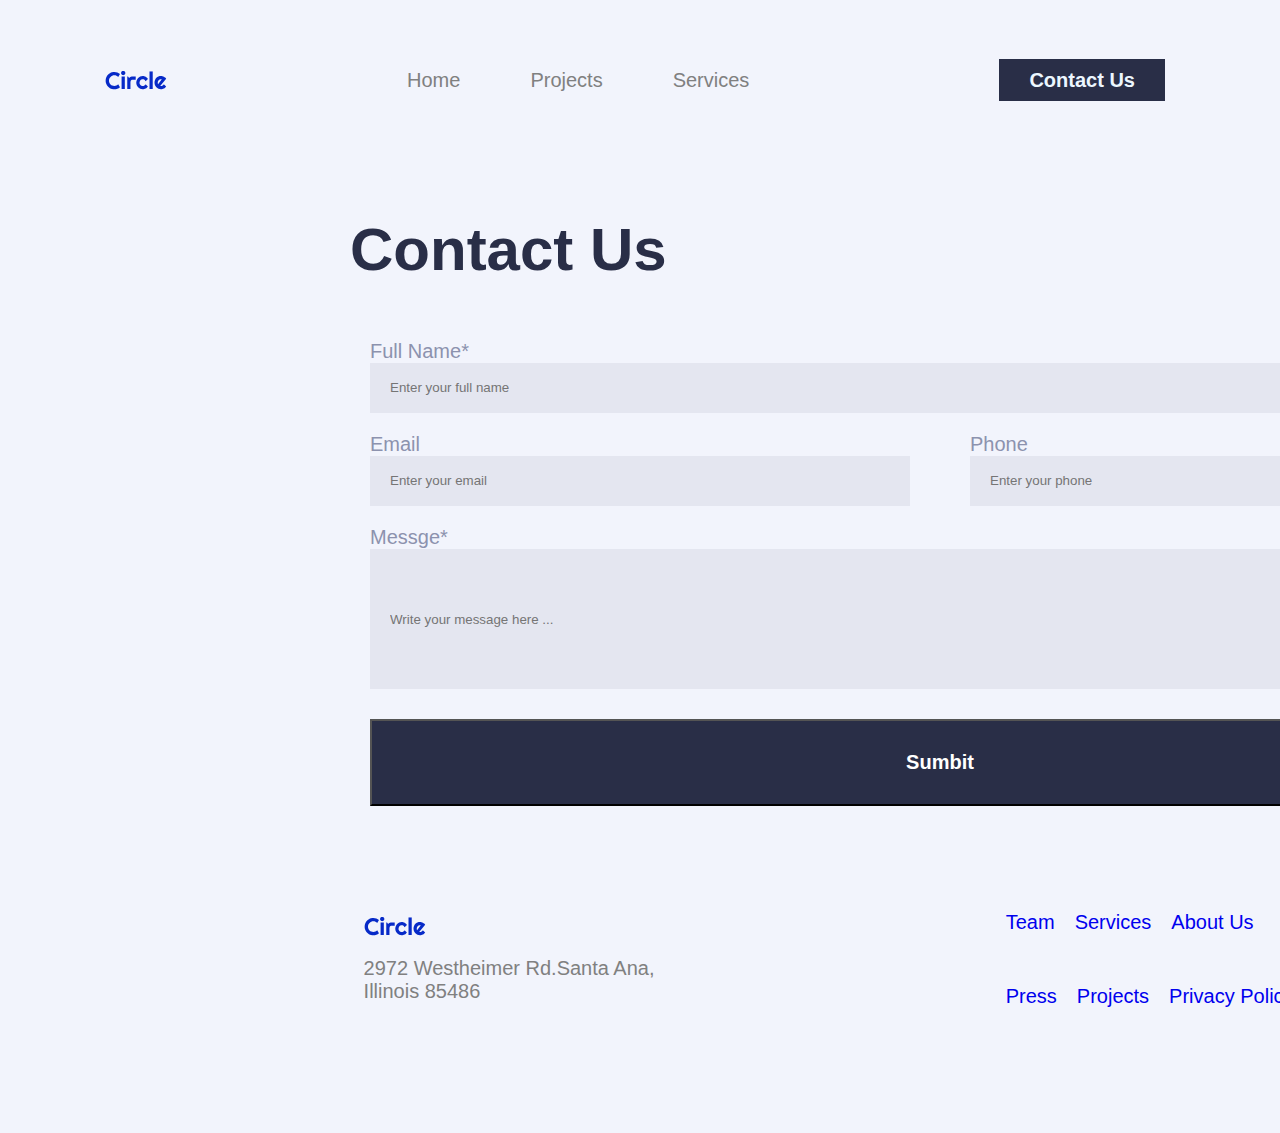
==== commit e00f85fe: "Form with fetch, get nd post donde" ====
--- a/form.html
+++ b/form.html
@@ -18,7 +18,7 @@
             <img id="logCircle" src="/Img/logos/circle.svg" />
           <div class="link-nav">
             <a href="/index.html">Home</a>
-            <a href="#">Projects</a>
+            <a href="/project.html">Projects</a>
             <a href="#">Services</a>
           </div>
           <div class="anchorage">
@@ -36,7 +36,7 @@
             <h1>Contact Us</h1>
         </div>
         <div class="imp-container">
-            <form action="">
+            <form id="cesc-form" action="">
                 <div class="imp-name">
                     <label for="">Full Name*</label>
                     <input class="imp-holder" type="text" placeholder="Enter your full name">
@@ -56,8 +56,7 @@
                     <label for="">Messge*</label>
                     <input class="imp-holder" type="text" placeholder="Write your message here ...">
                 </div>
-                <button class="sumbit"  type="button">Sumbit</button>
-
+                <button class="sumbit"  type="submit">Sumbit</button>
             </form>
         </div>
       </div>
@@ -101,6 +100,6 @@
       </section>
   
 
-
+<script src="./form.js"></script>
 </body>
 </html>--- a/style.css
+++ b/style.css
@@ -623,7 +623,7 @@
 .foot-place {
   display: flex;
   flex-direction: column;
-  justify-content: space-between;
+  justify-content: space-around;
   margin-left: 100px;
   margin-right: 200px;
 }
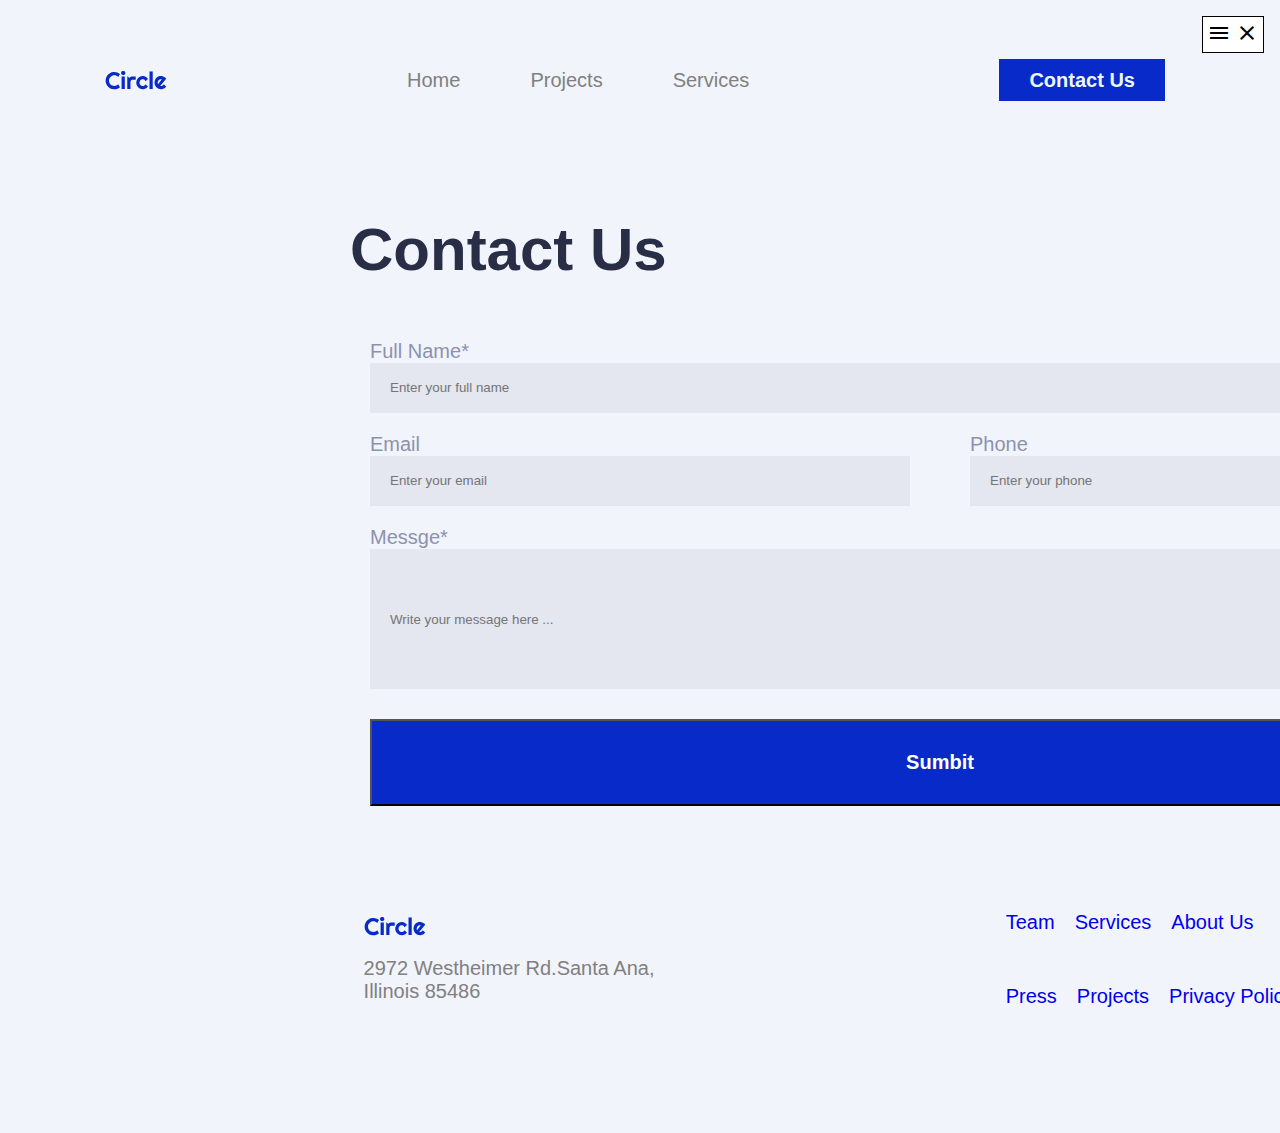
==== commit 8a31fed9: "Ready for presentation" ====
--- a/form.html
+++ b/form.html
@@ -6,8 +6,22 @@
     <meta name="viewport" content="width=device-width, initial-scale=1.0">
     <title>Document</title>
     <link rel="stylesheet" href="style.css">
+    <link rel="stylesheet" href="https://fonts.googleapis.com/css2?family=Material+Symbols+Outlined:opsz,wght,FILL,GRAD@20..48,100..700,0..1,-50..200" />
+
 </head>
 <body>
+
+<!--//////////// BBURGER MENUU -->
+<ul class="menu">
+  <li><a class="menuItem" href="/index.html">Home</a></li>
+  <li><a class="menuItem" href="/project.html">Projects</a></li>
+  <li><a class="menuItem" href="#">Services</a></li>
+</ul>
+<button class="hamburger">
+  <!-- material icons https://material.io/resources/icons/ -->
+  <i class="menuIcon material-symbols-outlined">menu</i>
+  <i class="closeIcon material-symbols-outlined">close</i>
+</button>
 
 
 
@@ -101,5 +115,6 @@
   
 
 <script src="./form.js"></script>
+<script src="burger.js"></script>
 </body>
 </html>--- a/style.css
+++ b/style.css
@@ -19,6 +19,56 @@
   margin: 20px 0px 30px;
 }
 
+/*  ///// BURGER MENU */
+
+.menuItem {
+  display: block;
+  margin: 2rem 4rem;
+  font-size: 20px;
+  color:#6b708d;
+  text-decoration: none;
+}
+
+.menuItem:hover {
+  text-decoration: underline;
+}
+
+.hamburger {
+  position: fixed;
+  z-index: 100;
+  top: 1rem;
+  right: 1rem;
+  padding: 4px;
+  border: black solid 1px;
+  background: white;
+  cursor: pointer;
+}
+
+.closeIcon {
+  display: none;
+}
+
+.menu {
+  position: fixed;
+  transform: translateY(-100%);
+  transition: transform 0.2s;
+  top: 0;
+  left: 0;
+  right: 0;
+  bottom: 0;
+  z-index: 99;
+  background: #C8C8C8;
+  color: white;
+  list-style: none;
+  padding-top: 4rem;
+}
+
+.showMenu {
+  transform: translateY(0);
+}
+
+
+
 /* HEADDIIINGSSSS H1 H2 H3 H4 I AFEGIR PROPIETATS */
 .container {
   max-width: 1100px;
@@ -66,7 +116,7 @@
   display: flex;
 }
 #but-nav {
-  background-color: #292e47;
+  background-color: #072ac8;
   font-weight: bold;
   color: #ecf7ff;
   height: 10px;
@@ -92,7 +142,6 @@
   display: flex;
   justify-items: center;
   margin-top: 60px;
-  padding: ;
 }
 .the-img {
   width: 100%;
@@ -157,7 +206,7 @@
   height: 100px;
 }
 .sumbit {
-  background-color: #292e47;
+  background-color: #072ac8;;
   color: white;
   width: 1140px;
   padding: 30px;
@@ -211,7 +260,7 @@
   left: auto;
   top: auto;
   right: 15%;
-  bottom: 0%;
+  bottom: 12%;
   width: 290px;
   vertical-align: middle;
   display: inline-block;
@@ -228,7 +277,7 @@
   font-size: 17px;
 }
 .but-guy {
-  background-color: #292e47;
+  background-color: #072ac8;;
   color: #ecf7ff;
   height: 50px;
   margin: 0px 40px 0px 40px;
@@ -293,7 +342,7 @@
   font-size: 16px;
   margin: 40px 20px;
   background-color: white;
-  color: #15298c;
+  color: #072ac8;
   text-decoration: none;
   font-weight: 800;
 }
@@ -585,7 +634,7 @@
   height: 60px;
   border: none;
   padding: 15px 60px;
-  background-color: #292e47;
+  background-color: #072ac8;;
   color: #ecf7ff;
   font-weight: bold;
   font-size: 20px;
